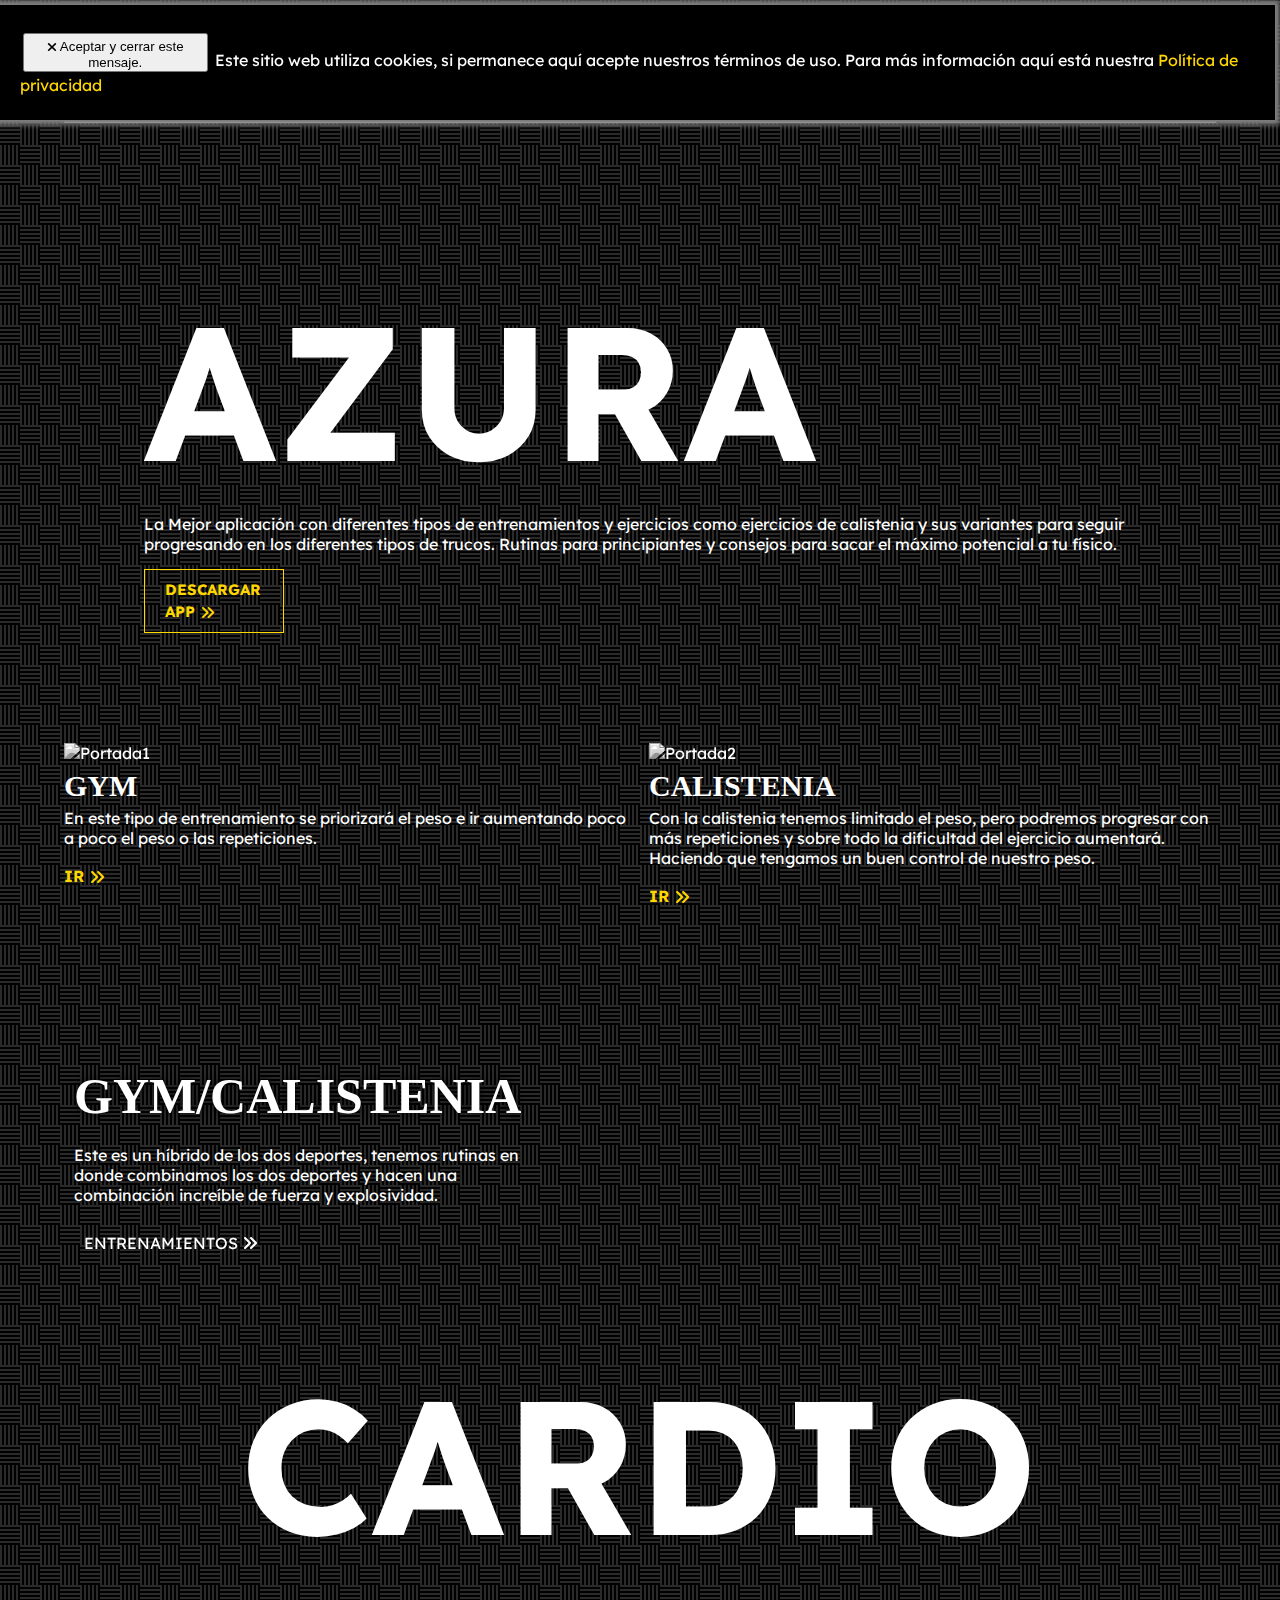
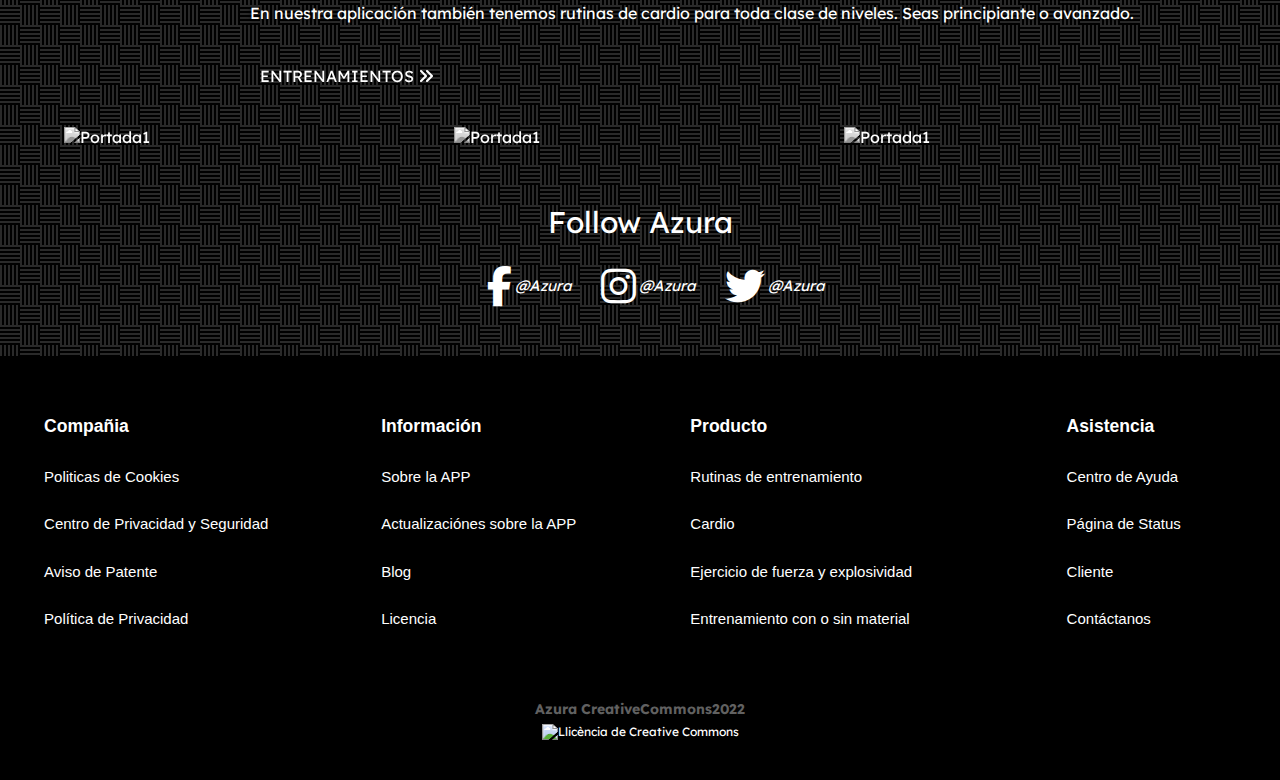
==== index.html @ b9cd73b4 "Add files via upload" ====
<!DOCTYPE html>
<html lang="en">
<head>
    <meta charset="UTF-8">
    <meta http-equiv="X-UA-Compatible" content="IE=edge">
    <meta name="viewport" content="width=device-width, initial-scale=1.0">
    <title>AZURA</title>
    <link rel="shortcut icon" href="img/Logoazura.ico">
    <!--Font awesome busqueda-->
    <link rel="stylesheet" href="https://cdnjs.cloudflare.com/ajax/libs/font-awesome/6.1.1/css/all.min.css">
    <!--Fuente de letra lexend deca-->
    <link href="https://fonts.googleapis.com/css2?family=Lexend+Deca&display=swap" rel="stylesheet">
    <!--css personalizado-->
    <link rel="stylesheet" href="style.css">
</head>
<body>
        <div id="cajacookies">
        <p><button onclick="aceptarCookies()" class="pull-right"><i class="fa
        fa-times" hspace="30px"></i> Aceptar y cerrar este mensaje.</button>
        Este sitio web utiliza cookies, si permanece aquí acepte nuestros términos de uso.
        Para más información aquí está nuestra<a href=""> Política de
        privacidad</a>
        </p>
        </div>

    <div class="menu-btn">
        <i class="fas fa-bars fa-2x"></i>
      </div>
    <div class="container">
        <nav class="nav-main">
            <img src="img/Logoazura.png" alt="AZURA" class="nav-logo">
            <ul class="nav-menu">
                <li>
                    <a href="index.html">Home</a>
                </li>
                <li>
                    <a href="#">Entrenamientos</a>
                </li>
                <li>
                    <a href="Beneficios.html">Beneficios</a>
                </li>
                <li>
                    <a href="#">Contáctanos</a>
                </li>
                <li>
                    <a href="#">Descargar</a>
                </li>
                <li>
                    <a href="indexingles.html">Ingles</a>
                </li>
            </ul>
            <ul class="nav-menu-right">
                <li>
                    <a href="#">
                        <i class="fas fa-search"></i>
                    </a>
                </li>
            </ul>
        </nav>
        <hr>
        <!--showcase portada principal-->
        <header class="showcase">
            <h2>AZURA</h2>
            <p>La Mejor aplicación con diferentes tipos de entrenamientos y ejercicios como ejercicios de calistenia y sus variantes para seguir progresando en los diferentes tipos de trucos. Rutinas para principiantes y consejos para sacar el máximo potencial a tu físico.</p>
            <a href="#" class="btn">DESCARGAR APP <i class="fas fa-angle-double-right"></i> </a>
        </header>
        <!--New cards recuadros-->
        <div class="new-cards">
            <div>
                <img src="img/portadagym2.jpg" alt="Portada1">
                <h3>GYM</h3>
                <p>En este tipo de entrenamiento se priorizará el peso e ir aumentando poco a poco el peso o las repeticiones.</p>
                <a href="#">Ir <i class="fa fa-angle-double-right
                "></i></a>
            </div>
            <div>
                <img src="img/calistenia.jpg" alt="Portada2">
                <h3>CALISTENIA</h3>
                <p>Con la calistenia tenemos limitado el peso, pero podremos progresar con más repeticiones y sobre todo la dificultad del ejercicio aumentará. Haciendo que tengamos un buen control de nuestro peso.</p>
                <a href="#">Ir <i class="fa fa-angle-double-right
                "></i></a>
            </div>
        </div>

        <section class="cards-banner-one">
            <div class="content">
                <h4>GYM/CALISTENIA</h4>
                <p>Este es un híbrido de los dos deportes, tenemos rutinas en donde combinamos los dos deportes y hacen una combinación increíble de fuerza y explosividad.</p>
                <a href="#" class="btn2">ENTRENAMIENTOS <i class="fas fa-angle-double-right"></i> </a>
            </div>
        </section>
        <section class="cards-banner-two">
            <div class="content">
                <h5>CARDIO</h5>
                <p>En nuestra aplicación también tenemos rutinas de cardio para toda clase de niveles. Seas principiante o avanzado.</p>
                <a href="#" class="btn3">ENTRENAMIENTOS <i class="fas fa-angle-double-right"></i> </a>
            </div>
        </section>
        
        <div class="new-cards2">
            <div>
                <img src="img/wawa4.jpg" alt="Portada1">
                <h3></h3>
                <p></p>
                <a href="#"></a>
            </div>
            <div>
                <img src="img/cuerda.jpg" alt="Portada1">
                <h3></h3>
                <p></p>
                <a href="#"></a>
            </div>
            <div>
                <img src="img/wawa.jpg" alt="Portada1">
                <h3></h3>
                <p></p>
                <a href="#"></a>
            </div>
        </div>
            
        <section class="social">
                <p>Follow Azura</p>
                <div class="links">
                    <a href="#">
                        <i class="fab fa-facebook-f"></i>
                    </a>
                    <i class="redes">@Azura</i>
                    <a href="#">
                        <i class="fab fa-instagram"></i>
                    </a>
                    <i class="redes">@Azura</i>
                    <a href="#">
                        <i class="fab fa-twitter"></i>
                    </a>
                    <i class="redes">@Azura</i>
                </div>
        </section>
    </div>
    <div class="footer-links">
        <div class="footer-container">
            <ul>
                <li>
                    <a href="#">
                        <h3>Compañia</h3>
                    </a>
                </li>
                <li>
                    <a href="#">Politicas de Cookies</a>
                </li>
                <li>
                    <a href="#">Centro de Privacidad y Seguridad</a>
                </li>
                <li>
                    <a href="#">Aviso de Patente</a>
                </li>
                <li>
                    <a href="#">Política de Privacidad</a>
                </li>
            </ul>
            <ul>
                <li>
                    <a href="#">
                        <h3>Información</h3>
                    </a>
                </li>
                <li>
                    <a href="#">Sobre la APP</a>
                </li>
                <li>
                    <a href="#">Actualizaciónes sobre la APP</a>
                </li>
                <li>
                    <a href="#">Blog</a>
                </li>
                <li>
                    <a href="#">Licencia</a>
                </li>
            </ul>
            <ul>
                <li>
                    <a href="#">
                        <h3>Producto</h3>
                    </a>
                </li>
                <li>
                    <a href="#">Rutinas de entrenamiento</a>
                </li>
                <li>
                    <a href="#">Cardio</a>
                </li>
                <li>
                    <a href="#">Ejercicio de fuerza y explosividad</a>
                </li>
                <li>
                    <a href="#">Entrenamiento con o sin material</a>
                </li>
            </ul>
            <ul>
                <li>
                    <a href="#">
                        <h3>Asistencia</h3>
                    </a>
                </li>
                <li>
                    <a href="#">Centro de Ayuda</a>
                </li>
                <li>
                    <a href="#">Página de Status</a>
                </li>
                <li>
                    <a href="#">Cliente</a>
                </li>
                <li>
                    <a href="#">Contáctanos</a>
                </li>
            </ul>
        </div>
    </div>
</body>
    <footer class="footer">
        <h3>Azura CreativeCommons2022</h3>
        <a rel="license"
        href="http://creativecommons.org/licenses/by-nc-nd/4.0/"><img
        alt="Llicència de Creative Commons" style="border-width:0"
        src="https://i.creativecommons.org/l/by-nc-nd/4.0/88x31.png" /></a><br
        /><a rel="license"
        href="http://creativecommons.org/licenses/by-nc-nd/4.0/"></a>
    </footer>
    <!-- Scroll Reveal efecto -->
    <script src="https://unpkg.com/scrollreveal"></script>
    <script src="main.js"></script>
</html>
---- style.css ----
* {
    box-sizing: border-box;
    margin: 0px;
    padding: 0;
    margin-top: 4pt;
}

body{
    background: black;
    color: white;
    background-color: #000000;
    background-image: url("data:image/svg+xml,%3Csvg width='40' height='40' viewBox='0 0 40 40' xmlns='http://www.w3.org/2000/svg'%3E%3Cpath d='M20 20.5V18H0v-2h20v-2H0v-2h20v-2H0V8h20V6H0V4h20V2H0V0h22v20h2V0h2v20h2V0h2v20h2V0h2v20h2V0h2v20h2v2H20v-1.5zM0 20h2v20H0V20zm4 0h2v20H4V20zm4 0h2v20H8V20zm4 0h2v20h-2V20zm4 0h2v20h-2V20zm4 4h20v2H20v-2zm0 4h20v2H20v-2zm0 4h20v2H20v-2zm0 4h20v2H20v-2z' fill='%236a6a6a' fill-opacity='0.4' fill-rule='evenodd'/%3E%3C/svg%3E");
    font-size: 16px;
    font-family: 'Lexend Deca', sans-serif;
}

a{
    color: white;
    text-decoration: none;
}

ul {
    list-style: none;
}

.container{
    width: 90%;
    margin: auto;
}

/*navegacion*/
.nav-main{
    font-size: 17px;
    display: flex;
    justify-content: center;
    height: 60px;
    padding: 20px 0;
    
    

}
.nav-logo{
    width: 100px;
    height: 70px;
}

/*nav left*/
.nav-main ul{
    display: flex;
}
.nav-main ul li{
    padding: 10px;
}
.nav-main ul li a{
    padding: 6px;
}
.nav-main ul li a:hover{
    border-bottom: 2px solid white;
}
.nav-main ul.nav-menu {
    flex: 1;
    margin-left: 20px;
    margin-top: 10px;
}

.menu-btn{
    cursor: pointer;
    position: absolute;
    top: 15px;
    right: 30px;
    z-index: 2;
    display: none;

}
/*SHOWCASE*/
hr{
    margin:10px 0px;
    margin-top: 50px;
}
.showcase{
    width: 100%;
    background: url('./img/fondo2.jpg')  no-repeat center center/cover;
    height: 580px;
    padding: 70px;
    display: flex;
    flex-direction: column;
    /* align-items: center; */
    justify-content: flex-end;
    margin-bottom: 20px;
}
.showcase p{
    margin-left: 10px;
    font-family: Arial;


}
.btn{
    cursor: pointer;
    display: inline-block;
    border: 0;
    font-weight: bold;
    padding: 10px 20px;
    background: transparent;
    color: gold;
    font-size: 15px;
    border: 1px solid gold;
    margin: 10px 0;
    width: 140px;
    margin-left: 10px;
}
.btn:hover {
    opacity: .8;
}
h2{
    font-size: 190px;
    color: white;
    margin-left: 10px;
}
.showcase p {
    margin-bottom: 5px;
    font-family: 'Lexend Deca', sans-serif;
}

/*new cards*/
.new-cards {
    display: grid;
    grid-template-columns: 1fr 1fr;
    gap: 18px;
    margin: 10px 0;
    
}

.new-cards img{
    width: 100%;
    height: 80%;
    transition: all 600ms ease;
    -webkit-filter: grayscale(100%);
	filter: grayscale(100%);
	-webkit-transition: .3s ease-in-out;
	transition: .3s ease-in-out;
    
}   

.new-cards img:hover{
    /* filter: opacity(.7); */
    -webkit-filter: grayscale(0);
	filter: grayscale(0);
    -webkit-animation: flash 1.5s;
	animation: flash 1.5s;
}
/*efectos de flash*/
/* @-webkit-keyframes flash {
	0% {
		opacity: .8;
	}
	100% {
		opacity: 1;
	}
}
@keyframes flash {
	0% {
		opacity: .8;
	}
	100% {
		opacity: 1;
	}
} */

/*edición de los retratos*/
.new-cards h3{
    font-size: 30px;
    margin: 10px o;
    font-family: Arial black;
    
}
.new-cards a {
    padding: 10px 0;
    color: gold;
    text-transform: uppercase;
    display: inline-block;
    font-weight: bold;

    
}
.new-cards a:hover {
    text-decoration: underline;
 }
/*CARDS BANNER ONE banner 1*/
.cards-banner-one{
    width: 100%;
    height: 350px;
    background:url(img/edit1.png) no-repeat center center/cover;
    margin-bottom: 40px;
}
.cards-banner-one .content {
    width: 40%;
    padding: 90px 0 0 10px;
    color: white;
    margin-top: 50px;
}
.cards-banner-one p,
.cards-banner-one h4{
    margin: 10px 0 20px 0;
}
.cards-banner-one h4{
    font-size: 50px;
    font-family: Arial black;
    text-shadow: 0 0 8px black;
}
.cards-banner-one p{
    font-family: 'Lexend Deca', sans-serif;
    text-shadow: 0 0 4px black;
}
.btn2{
    display: inline-block;
    vertical-align: middle;
    -webkit-transform: perspective(1px) translateZ(0);
    transform: perspective(1px) translateZ(0);
    box-shadow: 0 0 1px rgba(0, 0, 0, 0);
    -webkit-transition-duration: 0.5s;
    transition-duration: 0.5s;
    margin-left: 10px;
    
    
}
.btn2:hover{
  -webkit-transform: scale(1.2);
  transform:scale(1.2);
  -webkit-transition-timing-function: cubic-bezier(0.47, 2.02, 0.31, -0.36);
  transition-timing-function: cubic-bezier(0.47, 2.02, 0.31, -0.36);
  cursor: pointer;
  display: inline-block;
  border: 0;
  font-weight: bold;
  padding: 10px 20px;
  background: transparent;
  color: gold;
  font-size: 15px;
  border: 1px solid gold;
  margin: 10px 0;
  width: 202px;
  margin-left: 10px;
  text-shadow: 0 0 1px black;
}
.cards-banner-two{
    width: 100%;
    height: 350px;
    background: url(img/edit2.png) no-repeat center center/cover;
    margin-bottom: 40px;
    display: flex;
    flex-direction: column;
    align-items: center;
    justify-content: flex-end;
    margin: 0px;
    margin-top: 15px;
 
}    
h5{
    font-size: 190px;
    color: white;
    margin-left: 10px;
    
}
.cards-banner-two .content {
    width: 1000px;
    padding: 90px 0 0 100px;
    color: white;
    margin-top: 50px;

}
.cards-banner-two p,
.cards-banner-two h5{
    margin: 10px 0 20px 0;

}
.cards-banner-two p{
    font-family: 'Lexend Deca', sans-serif;
    text-shadow: 0 0 4px black;
    margin-left: 10px;
    
}
.btn3{
    display: inline-block;
    vertical-align: middle;
    -webkit-transform: perspective(1px) translateZ(0);
    transform: perspective(1px) translateZ(0);
    box-shadow: 0 0 1px rgba(0, 0, 0, 0);
    -webkit-transition-duration: 0.5s;
    transition-duration: 0.5s;
    margin-left: 10px;
    margin: 20px;
    
}
.btn3:hover{
  -webkit-transform: scale(1.2);
  transform:scale(1.2);
  -webkit-transition-timing-function: cubic-bezier(0.47, 2.02, 0.31, -0.36);
  transition-timing-function: cubic-bezier(0.47, 2.02, 0.31, -0.36);
  cursor: pointer;
  display: inline-block;
  border: 0;
  font-weight: bold;
  padding: 10px 20px;
  background: transparent;
  color: gold;
  font-size: 15px;
  border: 1px solid gold;
  margin: 10px 0;
  width: 202px;
  margin-left: 30px;
  text-shadow: 0 0 1px black;
}

/*redes sociales*/
.social {
    margin: 50px;
}

.social p{
    text-align: center;
    font-size: 30px;
    margin-bottom: 20px;
}
.redes{
    font-size: 15px ;
    margin-left: -27px;
}
.links {
    display: flex;
    align-items: center;
    justify-content: center;
}

.links a{
    margin: 0 30px;
}

.links a i{
    font-size: 2.5rem;
}

/*footer links pie de pagina*/
.footer-links{
    background:#000000;
    color: #616161;
    font-size: 15px;
    padding: 35px 0;
    font-family: Arial;
}

.footer-container{
    display: grid;
    grid-template-columns: repeat(4, 1fr);
    gap: 10px;
    align-items: flex-start;
    justify-content: center;

}

.footer-container ul{
    margin: auto;
}

.footer-container ul li{
    line-height: 2.8;

}
.footer{
    background: #000000;
    color: #616161;
    font-size: 12px;
    padding: 20px 0;
    text-align: center;
    padding-bottom: 40px;
    margin: auto;
}
/*new cards2*/
.new-cards2 {
    display: grid;
    grid-template-columns: 1fr 1fr 1fr;
    gap: 18px;
    margin: 10px 0;
    
}

.new-cards2 img{
    width: 100%;
    height: 80%;
    transition: all 600ms ease;
    -webkit-filter: grayscale(100%);
	filter: grayscale(100%);
	-webkit-transition: .3s ease-in-out;
	transition: .3s ease-in-out;
    
}   

.new-cards2 img:hover{
    /* filter: opacity(.7); */
    -webkit-filter: grayscale(0);
	filter: grayscale(0);
    -webkit-animation: flash 1.5s;
	animation: flash 1.5s;
}

/*Mobil*/
@media (max-width: 700px) {
  .menu-btn {
    display: block;
  }

  .menu-btn:hover {
    opacity: 0.5;
  }

  .nav-main ul.nav-menu {
    display: block;
    position: absolute;
    top: 0;
    left: 0;
    background: #2f3640;
    width: 50%;
    height: 100%;
    border-right: #ccc 1px solid;
    opacity: 0.9;
    padding: 30px;
    transform: translateX(-500px);
    transition: transform 0.5s ease-in-out;
  }

  .nav-main ul.nav-menu li {
    padding: 20px;
    border-bottom: #ccc solid 1px;
    font-size: 14px;
  }
  .nav-main ul.nav-menu li:last-child {
    border-bottom: 0;
  }

  .nav-main ul.nav-menu.show {
    transform: translateX(-20px);
  }

  .nav-main ul.nav-menu-right {
    margin-right: 50px;
  }

  .news-cards, .new-cards2 {
    grid-template-columns: repeat(2, 1fr);
  }

  .cards-banner-one .content,
  .cards-banner-two .content {
    width: 80%;
  }

  .footer-links .footer-container {
    grid-template-columns: repeat(2, 1fr);
  }
  .showcase h2{
      font-size: 100px;
  }
  .cards-banner-two h5{
      font-size: 100px;
  }
  .cards-banner-one{
       margin-top: 150px;
       
  }
  .footer-container ul{
      margin:50px;
      margin-top: 0px;
  }
}

@media (max-width: 500px) {
  .new-cards, .new-cards2 {
    grid-template-columns: 1fr;
  }

  .cards-banner-one .content,
  .cards-banner-two .content {
    width: 100%;
    padding: 60px 20px;
  }
  .footer-links .footer-container {
    grid-template-columns: 1fr;
  }

  .footer-links .footer-container ul {
    text-align: center;
  }
  .cards-banner-one h4{
      font-size: 42px;
  }
  .new-cards{
      gap: 70px;
  }
}
/*cookies*/
#cajacookies {
box-shadow: 0px 0px 5px 5px #808080;
background-color: black;
color: white;
padding: 10px;
margin-left: -5px;
margin-right: -15px;
margin-bottom: 0px;
position: fixed;
top: 0px;
width: 100%;
}
#cajacookies p{
    margin: 15px;
}
#cajacookies a{
    margin: 0px;
    color: gold;
}
#cajacookies button {
color: black;
width: 15%;
margin: 3px;
}
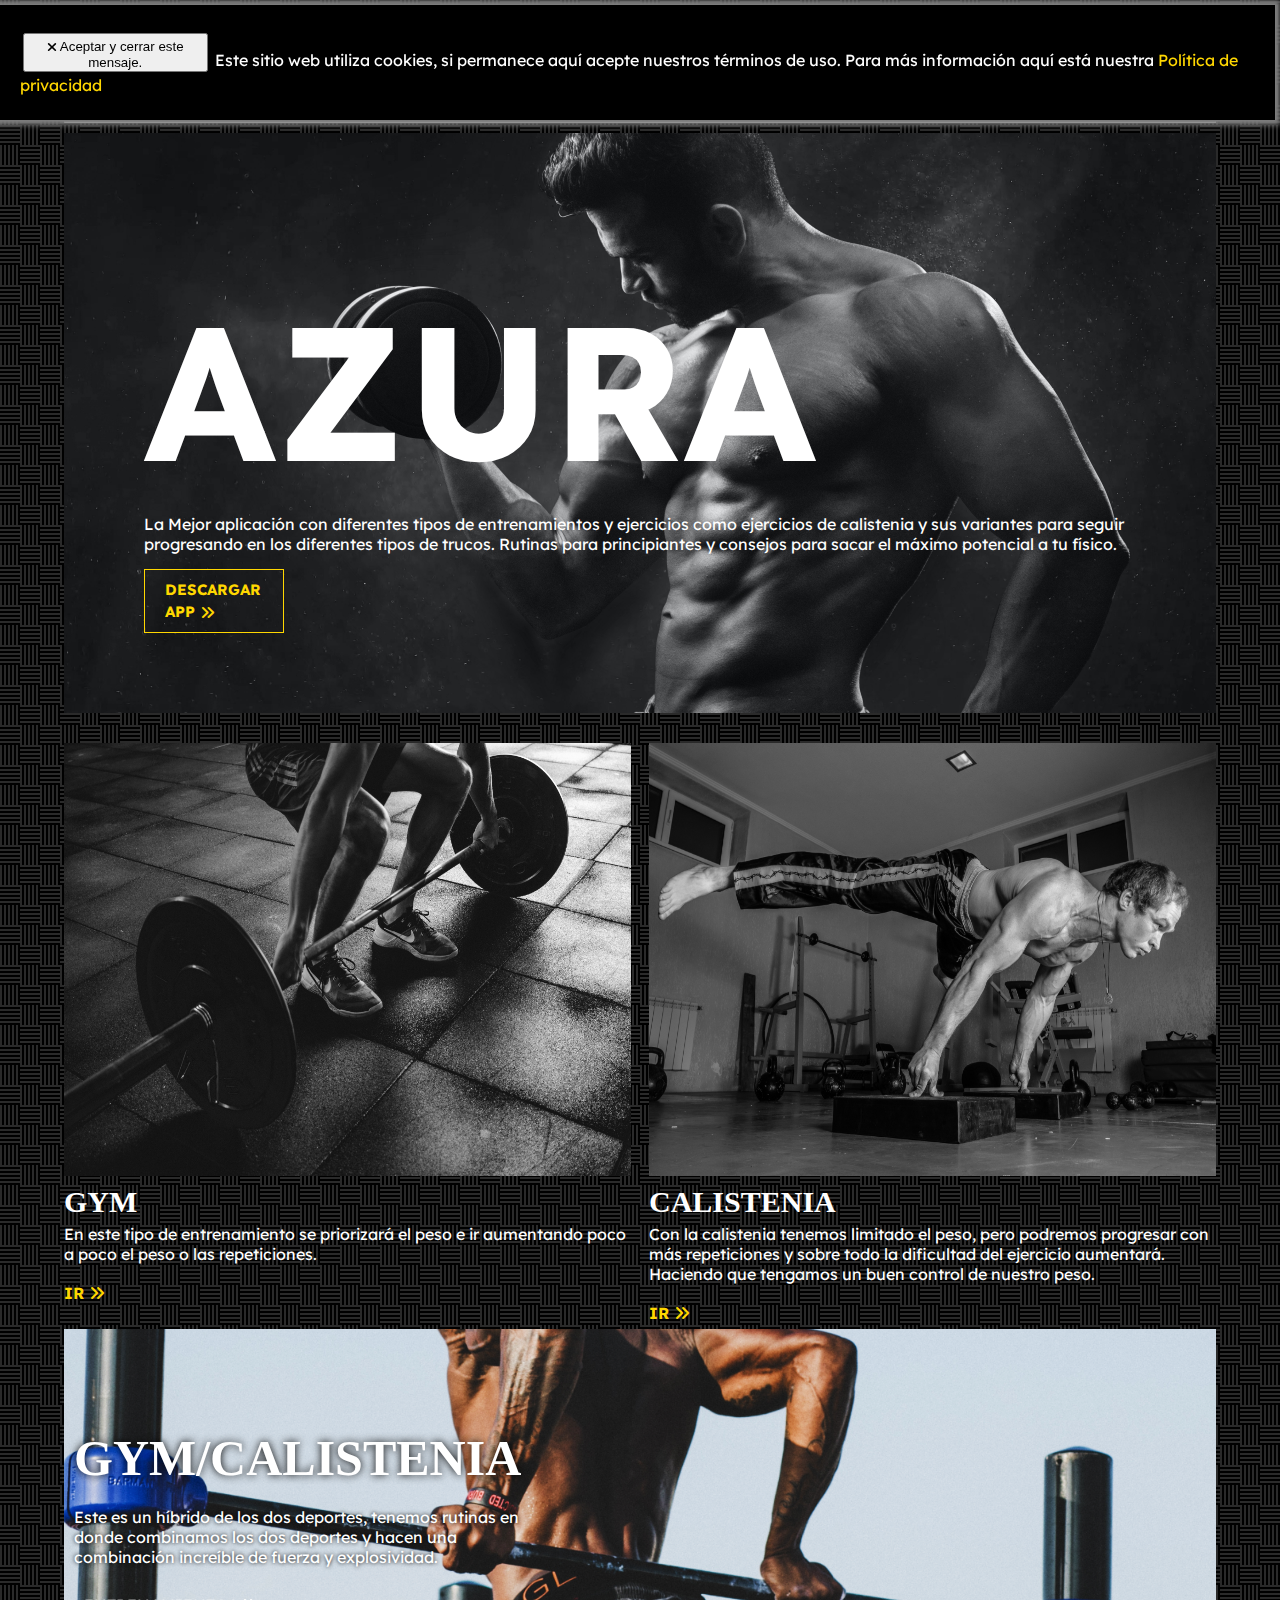
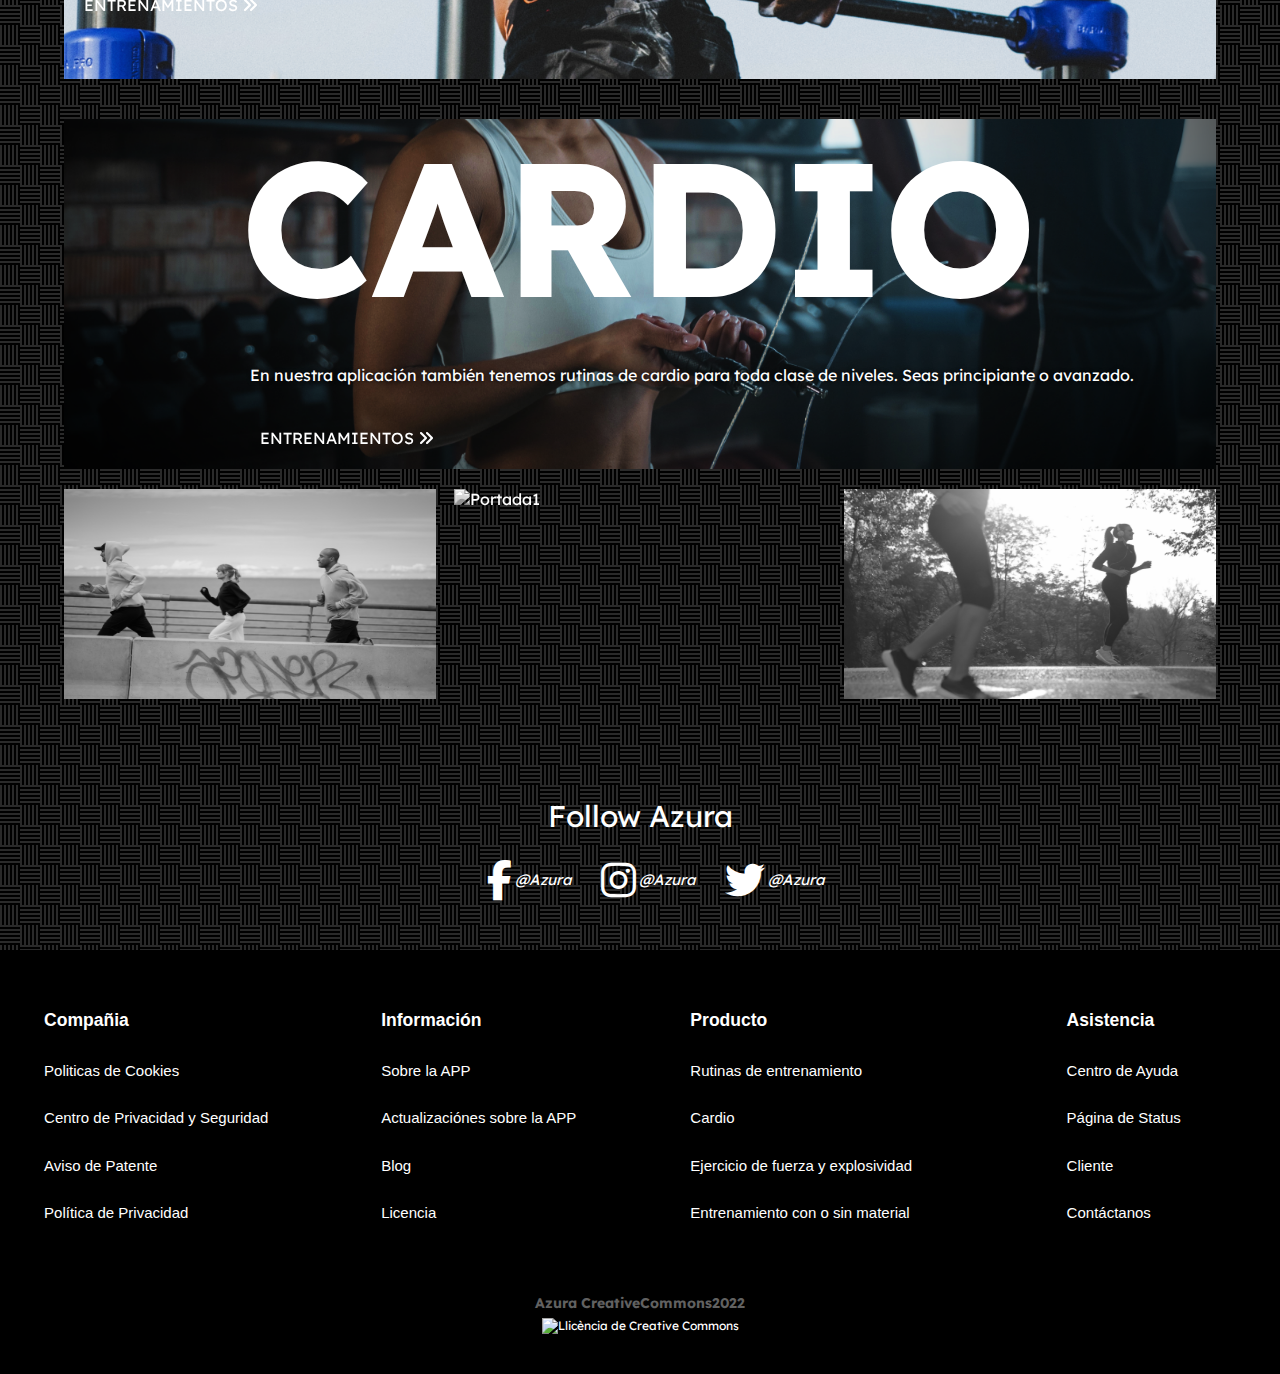
==== commit cc8c8780: "Add files via upload" ====
--- a/index.html
+++ b/index.html
@@ -34,7 +34,7 @@
                     <a href="index.html">Home</a>
                 </li>
                 <li>
-                    <a href="#">Entrenamientos</a>
+                    <a href="entrenamiento.html">Entrenamientos</a>
                 </li>
                 <li>
                     <a href="Beneficios.html">Beneficios</a>
@@ -70,14 +70,14 @@
                 <img src="img/portadagym2.jpg" alt="Portada1">
                 <h3>GYM</h3>
                 <p>En este tipo de entrenamiento se priorizará el peso e ir aumentando poco a poco el peso o las repeticiones.</p>
-                <a href="#">Ir <i class="fa fa-angle-double-right
+                <a href="entrenamiento.html">Ir <i class="fa fa-angle-double-right
                 "></i></a>
             </div>
             <div>
                 <img src="img/calistenia.jpg" alt="Portada2">
                 <h3>CALISTENIA</h3>
                 <p>Con la calistenia tenemos limitado el peso, pero podremos progresar con más repeticiones y sobre todo la dificultad del ejercicio aumentará. Haciendo que tengamos un buen control de nuestro peso.</p>
-                <a href="#">Ir <i class="fa fa-angle-double-right
+                <a href="entrenamiento.html">Ir <i class="fa fa-angle-double-right
                 "></i></a>
             </div>
         </div>
@@ -86,14 +86,14 @@
             <div class="content">
                 <h4>GYM/CALISTENIA</h4>
                 <p>Este es un híbrido de los dos deportes, tenemos rutinas en donde combinamos los dos deportes y hacen una combinación increíble de fuerza y explosividad.</p>
-                <a href="#" class="btn2">ENTRENAMIENTOS <i class="fas fa-angle-double-right"></i> </a>
+                <a href="entrenamiento.html" class="btn2">ENTRENAMIENTOS <i class="fas fa-angle-double-right"></i> </a>
             </div>
         </section>
         <section class="cards-banner-two">
             <div class="content">
                 <h5>CARDIO</h5>
                 <p>En nuestra aplicación también tenemos rutinas de cardio para toda clase de niveles. Seas principiante o avanzado.</p>
-                <a href="#" class="btn3">ENTRENAMIENTOS <i class="fas fa-angle-double-right"></i> </a>
+                <a href="entrenamiento.html" class="btn3">ENTRENAMIENTOS <i class="fas fa-angle-double-right"></i> </a>
             </div>
         </section>
         
--- a/style.css
+++ b/style.css
@@ -495,7 +495,80 @@
   .new-cards{
       gap: 70px;
   }
-}
+  
+}
+@media (max-width: 394px) {
+    .new-cards, .new-cards2 {
+      grid-template-columns: 1fr;
+    }
+  
+    .cards-banner-one .content,
+    .cards-banner-two .content {
+      width: 100%;
+      padding: 60px 20px;
+    }
+    .footer-links .footer-container {
+      grid-template-columns: 1fr;
+    }
+  
+    .footer-links .footer-container ul {
+      text-align: center;
+    }
+    .cards-banner-one h4{
+        font-size: 42px;
+    }
+    .new-cards{
+        gap: 70px;
+    }
+    
+    .showcase h2{
+        font-size: 60px;
+    }
+    .content h4{
+        font-size: 33px;
+    }
+    .content h5{
+        font-size: 70px;
+    }
+}   
+    
+@media (max-width: 550px) {
+    .new-cards, .new-cards2 {
+      grid-template-columns: 1fr;
+    }
+  
+    .cards-banner-one .content,
+    .cards-banner-two .content {
+      width: 100%;
+      padding: 60px 20px;
+    }
+    .footer-links .footer-container {
+      grid-template-columns: 1fr;
+    }
+  
+    .footer-links .footer-container ul {
+      text-align: center;
+    }
+    .cards-banner-one h4{
+        font-size: 42px;
+    }
+    .new-cards{
+        gap: 70px;
+    }
+    
+    .showcase h2{
+        font-size: 60px;
+    }
+    .content h4{
+        font-size: 46px;
+    }
+    .content h5{
+        font-size: 70px;
+    }
+    
+}   
+    
+    
 /*cookies*/
 #cajacookies {
 box-shadow: 0px 0px 5px 5px #808080;
